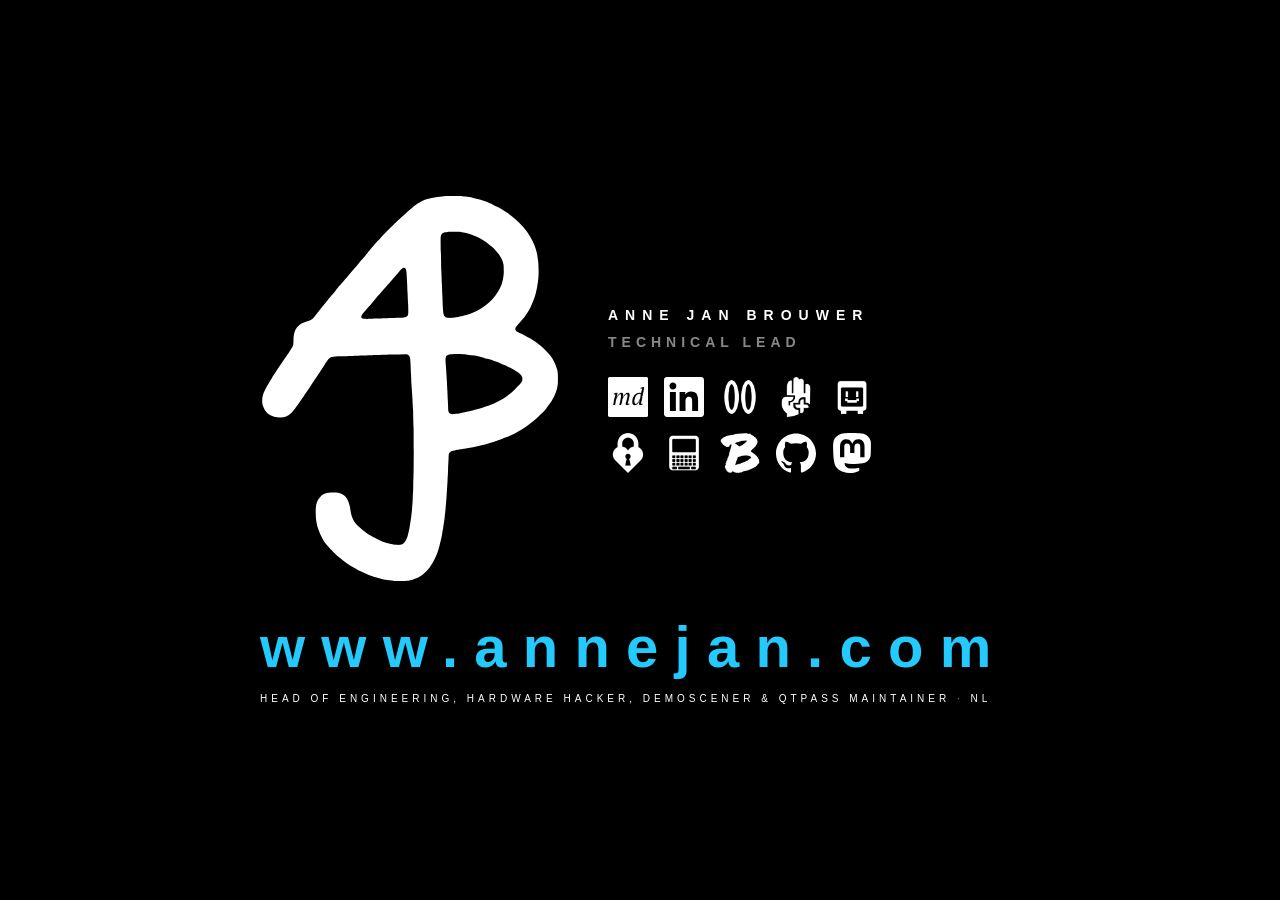
==== index.html @ 0c35173e "Front page: the Portals icon goes through a portal A blue portal opens on the icon, the card falls i" ====
<!DOCTYPE html>
<html lang="en">
  <head>
    <meta charset="utf-8" />
    <meta name="viewport" content="width=device-width, initial-scale=1" />
    <title>Anne Jan Brouwer – technical lead, open source and hardware</title>
    <meta name="description" content="Anne Jan Brouwer (the_JinX): technical lead, 20+ years in software, infrastructure and hardware. Head of Engineering, Badge.Team co-founder, QtPass maintainer." />
    <meta name="author" content="Anne Jan Brouwer" />
    <meta name="google-site-verification" content="LHCblJujsrwv8VXX79l2VZ6NIiQAtNWG8qFaHrk1K-w" />
    <meta name="color-scheme" content="dark" />
    <meta name="theme-color" content="#000000" />
    <link rel="me" href="https://mastodon.social/@annejan" />
    <link rel="icon" href="/favicon.ico" sizes="any" />
    <link rel="canonical" href="https://annejan.com/" />
    <meta property="og:type" content="profile" />
    <meta property="og:locale" content="en_GB" />
    <meta property="og:url" content="https://annejan.com/" />
    <meta property="og:site_name" content="Anne Jan Brouwer" />
    <meta property="og:title" content="Anne Jan Brouwer – technical lead, open source and hardware" />
    <meta property="og:description" content="Anne Jan Brouwer (the_JinX): technical lead, 20+ years in software, infrastructure and hardware. Head of Engineering, Badge.Team co-founder, QtPass maintainer." />
    <meta property="og:image" content="https://annejan.com/og.png" />
    <meta property="og:image:width" content="1200" />
    <meta property="og:image:height" content="630" />
    <meta property="og:image:alt" content="AJB monogram with the name Anne Jan Brouwer" />
    <meta property="profile:first_name" content="Anne Jan" />
    <meta property="profile:last_name" content="Brouwer" />
    <meta name="twitter:card" content="summary_large_image" />
    <meta name="twitter:image:alt" content="AJB monogram with the name Anne Jan Brouwer" />
    <meta name="fediverse:creator" content="@annejan@mastodon.social" />
    <link rel="apple-touch-icon" href="/apple-touch-icon.png" />
    <link rel="author" href="/humans.txt" type="text/plain" />
    <script type="application/ld+json">
      {
        "@context": "https://schema.org",
        "@type": "Person",
        "@id": "https://annejan.com/#person",
        "name": "Anne Jan Brouwer",
        "alternateName": "the_JinX",
        "url": "https://annejan.com/",
        "jobTitle": "Head of Engineering",
        "worksFor": {
          "@type": "GovernmentOrganization",
          "name": "Dutch Ministry of Health, Welfare and Sport",
          "url": "https://www.rijksoverheid.nl/ministeries/ministerie-van-volksgezondheid-welzijn-en-sport"
        },
        "memberOf": [
          {
            "@type": "Organization",
            "name": "Badge.Team",
            "url": "https://badge.team/"
          },
          {
            "@type": "Organization",
            "name": "deFEEST",
            "url": "https://www.pouet.net/groups.php?which=11310"
          }
        ],
        "knowsAbout": [
          "Software engineering",
          "DevSecOps",
          "Open source",
          "Embedded systems",
          "ESP32",
          "FPGA",
          "C",
          "C++",
          "Python",
          "PHP",
          "Rust",
          "Linux",
          "FreeBSD",
          "SBOM",
          "Cyber Resilience Act"
        ],
        "sameAs": [
          "https://www.linkedin.com/in/annejanbrouwer/",
          "https://github.com/annejan",
          "https://mastodon.social/@annejan",
          "https://maindeck.eu/md/annejanbrouwer",
          "https://bsky.app/profile/annejan.com",
          "https://www.youtube.com/@AnneJan",
          "https://www.pouet.net/user.php?who=25361",
          "https://csdb.dk/scener/?id=13647"
        ]
      }
    </script>
    <script type="application/ld+json">
      {
        "@context": "https://schema.org",
        "@type": "WebSite",
        "@id": "https://annejan.com/#website",
        "name": "Anne Jan Brouwer",
        "alternateName": [
          "annejan.com"
        ],
        "url": "https://annejan.com/",
        "publisher": {
          "@id": "https://annejan.com/#person"
        }
      }
    </script>
    <link rel="stylesheet" href="/style.css" />
    <script src="/site.js" defer></script>
  </head>
  <body class="home">
    <main id="card">
      <img id="mark" src="/ajb.svg" width="603" height="781" alt="AJB monogram of Anne Jan Brouwer" />
      <header>
        <h1>Anne Jan Brouwer</h1>
        <h2>Technical lead</h2>
      </header>
      <ul class="social">
        <li>
          <a href="https://www.linkedin.com/in/annejanbrouwer/" title="LinkedIn" aria-label="LinkedIn">
            <!-- SPDX-SnippetBegin -->
            <!-- SPDX-SnippetCopyrightText: Simple Icons contributors -->
            <!-- SPDX-License-Identifier: CC0-1.0 -->
            <svg viewBox="0 0 24 24" aria-hidden="true"><path d="M20.447 20.452h-3.554v-5.569c0-1.328-.027-3.037-1.852-3.037-1.853 0-2.136 1.445-2.136 2.939v5.667H9.351V9h3.414v1.561h.046c.477-.9 1.637-1.85 3.37-1.85 3.601 0 4.267 2.37 4.267 5.455v6.286zM5.337 7.433c-1.144 0-2.063-.926-2.063-2.065 0-1.138.92-2.063 2.063-2.063 1.14 0 2.064.925 2.064 2.063 0 1.139-.925 2.065-2.064 2.065zm1.782 13.019H3.555V9h3.564v11.452zM22.225 0H1.771C.792 0 0 .774 0 1.729v20.542C0 23.227.792 24 1.771 24h20.451C23.2 24 24 23.227 24 22.271V1.729C24 .774 23.2 0 22.222 0h.003z"/></svg>
            <!-- SPDX-SnippetEnd -->
          </a>
        </li>
        <li>
          <a href="https://github.com/annejan/" title="GitHub" aria-label="GitHub">
            <!-- SPDX-SnippetBegin -->
            <!-- SPDX-SnippetCopyrightText: Simple Icons contributors -->
            <!-- SPDX-License-Identifier: CC0-1.0 -->
            <svg viewBox="0 0 24 24" aria-hidden="true"><path d="M12 .297c-6.63 0-12 5.373-12 12 0 5.303 3.438 9.8 8.205 11.385.6.113.82-.258.82-.577 0-.285-.01-1.04-.015-2.04-3.338.724-4.042-1.61-4.042-1.61C4.422 18.07 3.633 17.7 3.633 17.7c-1.087-.744.084-.729.084-.729 1.205.084 1.838 1.236 1.838 1.236 1.07 1.835 2.809 1.305 3.495.998.108-.776.417-1.305.76-1.605-2.665-.3-5.466-1.332-5.466-5.93 0-1.31.465-2.38 1.235-3.22-.135-.303-.54-1.523.105-3.176 0 0 1.005-.322 3.3 1.23.96-.267 1.98-.399 3-.405 1.02.006 2.04.138 3 .405 2.28-1.552 3.285-1.23 3.285-1.23.645 1.653.24 2.873.12 3.176.765.84 1.23 1.91 1.23 3.22 0 4.61-2.805 5.625-5.475 5.92.42.36.81 1.096.81 2.22 0 1.606-.015 2.896-.015 3.286 0 .315.21.69.825.57C20.565 22.092 24 17.592 24 12.297c0-6.627-5.373-12-12-12"/></svg>
            <!-- SPDX-SnippetEnd -->
          </a>
        </li>
        <li>
          <a href="https://maindeck.eu/md/annejanbrouwer" title="MainDeck" aria-label="MainDeck">
            <span class="icon maindeck" aria-hidden="true"></span>
          </a>
        </li>
        <li>
          <a href="https://qtpass.org/" title="QtPass" aria-label="QtPass">
            <span class="icon qtpass" aria-hidden="true"></span>
          </a>
        </li>
        <li>
          <a href="https://badge.team/" title="Badge.Team" aria-label="Badge.Team">
            <span class="icon badgeteam" aria-hidden="true"></span>
          </a>
        </li>
        <li>
          <a href="/konsool/" class="zoom" data-screen="0.207 0.148 0.586 0.332" title="Konsool apps" aria-label="Konsool apps">
            <span class="icon konsool" aria-hidden="true"></span>
          </a>
        </li>
        <li>
          <a href="/portals/" class="zoom" data-effect="portal" title="Portals for the Konsool" aria-label="Portals for the Konsool">
            <span class="icon portals" aria-hidden="true"></span>
          </a>
        </li>
        <li>
          <a href="/tic80/" class="zoom" data-screen="0.22 0.26 0.56 0.48" title="TIC-80 for the Konsool" aria-label="TIC-80 for the Konsool">
            <span class="icon tic80" aria-hidden="true"></span>
          </a>
        </li>
        <li>
          <a href="https://aidtoukraine.nl/" title="Aid to Ukraine" aria-label="Aid to Ukraine">
            <span class="icon aidtoukraine" aria-hidden="true"></span>
          </a>
        </li>
        <li>
          <a href="https://mastodon.social/@annejan" rel="me" title="Mastodon" aria-label="Mastodon">
            <!-- SPDX-SnippetBegin -->
            <!-- SPDX-SnippetCopyrightText: Simple Icons contributors -->
            <!-- SPDX-License-Identifier: CC0-1.0 -->
            <svg viewBox="0 0 24 24" aria-hidden="true"><path d="M23.268 5.313c-.35-2.578-2.617-4.61-5.304-5.004C17.51.242 15.792 0 11.813 0h-.03c-3.98 0-4.835.242-5.288.309C3.882.692 1.496 2.518.917 5.127.64 6.412.61 7.837.661 9.143c.074 1.874.088 3.745.26 5.611.118 1.24.325 2.47.62 3.68.55 2.237 2.777 4.098 4.96 4.857 2.336.792 4.849.923 7.256.38.265-.061.527-.132.786-.213.585-.184 1.27-.39 1.774-.753a.057.057 0 0 0 .023-.043v-1.809a.052.052 0 0 0-.02-.041.053.053 0 0 0-.046-.01 20.282 20.282 0 0 1-4.709.545c-2.73 0-3.463-1.284-3.674-1.818a5.593 5.593 0 0 1-.319-1.433.053.053 0 0 1 .066-.054c1.517.363 3.072.546 4.632.546.376 0 .75 0 1.125-.01 1.57-.044 3.224-.124 4.768-.422.038-.008.077-.015.11-.024 2.435-.464 4.753-1.92 4.989-5.604.008-.145.03-1.52.03-1.67.002-.512.167-3.63-.024-5.545zm-3.748 9.195h-2.561V8.29c0-1.309-.55-1.976-1.67-1.976-1.23 0-1.846.79-1.846 2.35v3.403h-2.546V8.663c0-1.56-.617-2.35-1.848-2.35-1.112 0-1.668.668-1.67 1.977v6.218H4.822V8.102c0-1.31.337-2.35 1.011-3.12.696-.77 1.608-1.164 2.74-1.164 1.311 0 2.302.5 2.962 1.498l.638 1.06.638-1.06c.66-.999 1.65-1.498 2.96-1.498 1.13 0 2.043.395 2.74 1.164.675.77 1.012 1.81 1.012 3.12z"/></svg>
            <!-- SPDX-SnippetEnd -->
          </a>
        </li>
      </ul>
      <p class="www">www.annejan.com</p>
      <p class="tag"><a class="fade" href="/portfolio/">Head of Engineering, hardware hacker, demoscener &amp; QtPass maintainer</a>&nbsp;·&nbsp;<a class="fade" href="/portfolio/nl/" lang="nl" hreflang="nl" title="Cv in het Nederlands">NL</a></p>
    </main>
  </body>
</html>
---- style.css ----
:root {
  --bg: #000;
  --fg: #fff;
  --text: #bbb;
  --muted: #888;
  --rule: #222;
  --cyan: #24cafe;
  --lime: #cafe24;
}
* { box-sizing: border-box; }
html { color-scheme: dark; }
body {
  margin: 0;
  background: var(--bg);
  color: var(--muted);
  font: 12px/1.5 "Helvetica Neue", Helvetica, Arial, sans-serif;
  transition: background-color 2s, opacity 1s;
}
a { color: var(--fg); text-decoration: none; }
a:hover, a:focus-visible { text-decoration: underline; }

h1, h2 {
  color: var(--fg);
  font-size: 14px;
  font-weight: bold;
  text-transform: uppercase;
  margin: 0;
}
h1 { letter-spacing: 7px; }
h2 { letter-spacing: 5px; color: var(--muted); margin-top: 6px; }

@keyframes fade-in { from { opacity: 0.01; } }

/* Front page */

body.home {
  min-height: 100vh;
  display: grid;
  place-items: center;
}
#card {
  display: grid;
  grid-template-columns: auto 1fr;
  grid-template-areas:
    "mark name"
    "mark social"
    "www  www"
    "tag  tag";
  column-gap: 48px;
  width: min(760px, 100% - 32px);
  padding: 48px 0;
  animation: fade-in 3s ease both;
}
#mark {
  grid-area: mark;
  display: block;
  width: clamp(180px, 36vw, 300px);
  height: auto;
  transition: filter 0.4s;
}
#mark:hover { filter: drop-shadow(0 0 12px var(--glow, var(--cyan))); }
#mark.boing { animation: boing 0.4s ease; }
@keyframes boing {
  30% { transform: scale(1.12, 0.88); }
  60% { transform: scale(0.95, 1.05); }
}
#card header { grid-area: name; align-self: end; }

.social {
  grid-area: social;
  align-self: start;
  display: flex;
  flex-wrap: wrap;
  gap: 16px;
  max-width: calc(5 * 40px + 4 * 16px);   /* two rows of five */
  list-style: none;
  margin: 24px 0 0;
  padding: 0;
}
.social a {
  position: relative;
  display: block;
  width: 40px;
  height: 40px;
  color: var(--fg);
}
.social svg, .social .icon {
  position: absolute;
  inset: 0;
  width: 100%;
  height: 100%;
  fill: currentColor;
  transition: transform 0.2s, color 0.2s;
}
/* Logos without an SVG: a white PNG used as a mask, so they take the text colour. */
.social .icon {
  background: currentColor;
  -webkit-mask: var(--icon) center / contain no-repeat;
  mask: var(--icon) center / contain no-repeat;
}
.icon.maindeck { --icon: url(/logos/maindeck.png); }
.icon.qtpass { --icon: url(/logos/qtpass.png); }
.icon.badgeteam { --icon: url(/logos/badgeteam.png); }
.icon.aidtoukraine { --icon: url(/logos/aidtoukraine.png); }
.icon.konsool { --icon: url(/logos/konsool.png); }
.icon.portals { --icon: url(/logos/portals.png); }
.icon.tic80 { --icon: url(/logos/tic80.png); }
.social a:hover :is(svg, .icon), .social a:focus-visible :is(svg, .icon) {
  color: var(--cyan);
  transform: scale(1.5);
}
.social a.launch :is(svg, .icon) {
  z-index: 1;
  transform: scale(32);
  opacity: 0;
  transition: transform 1s ease-in, opacity 1s ease-in;
}

.www {
  grid-area: www;
  margin: 32px 0 0;
  color: var(--cyan);
  font-size: clamp(22px, 7.4vw, 58px);
  font-weight: bold;
  letter-spacing: 0.28em;
  line-height: 1.1;
  white-space: nowrap;
}
/* Once the monogram is clicked, site.js turns it into a neon tube (.lit): a white-hot core
   in a glow, which now and then stutters, like a tube that's not quite warmed up, and a
   longer timeline on top: a bad letter, a drift through the monogram's colours, a power
   cut. --neon is registered so the colour can drift. */
@property --neon {
  syntax: '<color>';
  inherits: true;
  initial-value: #24cafe;
}
#card .www.lit {
  --neon: var(--cyan);
  color: #e8fbff;
  text-shadow: 0 0 2px #fff, 0 0 8px var(--neon), 0 0 18px var(--neon), 0 0 36px var(--neon),
    0 0 70px color-mix(in srgb, var(--neon) 55%, transparent);
  animation: neon 9s infinite;
  transition: --neon 2.5s ease;
}
#card .www.lit.flash { transition-duration: 0.15s; }
@keyframes neon {
  0%, 88%, 89.4%, 90.6%, 100% {
    color: #e8fbff;
    text-shadow: 0 0 2px #fff, 0 0 8px var(--neon), 0 0 18px var(--neon), 0 0 36px var(--neon),
      0 0 70px color-mix(in srgb, var(--neon) 55%, transparent);
  }
  88.7%, 90% {
    color: #4f8fa3;
    text-shadow: 0 0 4px color-mix(in srgb, var(--neon) 30%, transparent);
  }
}
/* A letter whose tube is out: just the glass, faintly. */
#card .www.lit span.off {
  color: rgba(150, 220, 240, 0.16);
  text-shadow: none;
}
/* A letter whose tube is going: on, off, on, off, irregularly. */
#card .www.lit span.bad { animation: bad 1.3s steps(1) infinite; }
@keyframes bad {
  0%, 9%, 31%, 47%, 72%, 81% { color: rgba(150, 220, 240, 0.16); text-shadow: none; }
  5%, 22%, 38%, 60%, 76%, 90% { color: inherit; text-shadow: inherit; }
}
.tag {
  grid-area: tag;
  margin: 12px 0 0;
  font-size: 10px;
  letter-spacing: 4px;
  text-transform: uppercase;
}

body.leaving { background-color: var(--fg); }
body.leaving .social li, body.leaving .www, body.leaving .tag {
  opacity: 0;
  transition: opacity 2s;
}
body.leaving .social li:has(.launch) { opacity: 1; }
body.fading { opacity: 0; }
/* Into the Konsool's screen: the card fades while the icon flies at you (site.js). */
body.zooming { overflow: hidden; }
body.zooming #card { opacity: 0; transition: opacity 0.7s ease-in; }
.konsool-fly {
  position: fixed;
  z-index: 10;
  pointer-events: none;
  will-change: transform;
}
.konsool-fly::before {
  content: "";
  position: absolute;
  inset: 0;
  background: var(--fg);
  -webkit-mask: var(--icon) center / contain no-repeat;
  mask: var(--icon) center / contain no-repeat;
}
.konsool-screen { position: absolute; background: var(--bg); }
.konsool-screen.round { border-radius: 50%; }
/* The Portals icon's blue portal (site.js): black inside, a glowing blue rim. */
body.portaling #card { opacity: 1; transition: none; }
.portal-out {
  position: fixed;
  z-index: 10;
  width: 0;
  height: 0;
  transform: translate(-50%, -50%);
  border-radius: 50%;
  background: var(--bg);
  border: 4px solid #2c8cff;
  box-shadow: 0 0 18px 6px rgba(44, 140, 255, 0.75), inset 0 0 14px 4px rgba(44, 140, 255, 0.6);
  pointer-events: none;
}

@media (max-width: 560px) {
  #card {
    grid-template-columns: 1fr;
    grid-template-areas: "mark" "name" "social" "www" "tag";
    justify-items: center;
    text-align: center;
  }
  #mark { width: min(60vw, 240px); margin-bottom: 24px; }
  .social { justify-content: center; gap: 12px; max-width: calc(5 * 34px + 4 * 12px); }
  .social a { width: 34px; height: 34px; }
  .www { letter-spacing: 0.12em; }
  .tag { font-size: 12px; letter-spacing: 2px; }
}

/* CV page */

body.cv {
  font-size: 14px;
  color: var(--text);
}
.page {
  width: min(960px, 100% - 32px);
  margin: 0 auto;
  padding: 48px 0 64px;
  animation: fade-in 1s ease both;
}
.page > header {
  position: relative;
  display: flex;
  align-items: center;
  gap: 24px;
  padding-bottom: 32px;
  border-bottom: 1px solid var(--rule);
}
#home img {
  display: block;
  width: 72px;
  height: auto;
  transition: filter 0.4s;
}
#home:hover img { filter: drop-shadow(0 0 8px var(--cyan)); }
.page > header .www {
  margin: 0 0 0 auto;
  font-size: 20px;
  letter-spacing: 0.2em;
}
/* Switch between the English and the Dutch CV, in the space above the header so annejan.com keeps its place. */
.page > header .lang {
  position: absolute;
  top: -36px;
  right: 0;
  padding: 4px 0;
  color: var(--muted);
  font-size: 11px;
  letter-spacing: 4px;
  text-transform: uppercase;
}

.columns {
  display: grid;
  grid-template-columns: 1fr 220px;
  gap: 56px;
  margin-top: 40px;
}
h3 {
  margin: 0 0 16px;
  color: var(--cyan);
  font-size: 11px;
  letter-spacing: 4px;
  text-transform: uppercase;
}
section + section { margin-top: 40px; }
section p { margin: 0 0 12px; }
/* Links in running text need more than colour to stand out (WCAG 1.4.1). */
main section p a { text-decoration: underline; text-decoration-color: var(--muted); text-underline-offset: 2px; }
main section p a:hover, main section p a:focus-visible { text-decoration-color: currentColor; }
.profile p { color: var(--fg); font-size: 16px; line-height: 1.6; }

.entry { margin-bottom: 24px; }
.entry h4 {
  margin: 0;
  color: var(--fg);
  font-size: 14px;
}
.entry h4 span { color: var(--muted); font-weight: normal; }
.entry .when {
  margin: 2px 0 6px;
  color: var(--muted);
  font-size: 12px;
  letter-spacing: 1px;
}
.entry p { margin: 0 0 6px; }
.entry .tech { color: var(--lime); font-size: 12px; }

aside ul { list-style: none; margin: 0; padding: 0; }
aside li { margin-bottom: 4px; }
aside small { color: var(--muted); }
aside ul + p { margin-top: 12px; }

@media (max-width: 720px) {
  .columns { grid-template-columns: 1fr; gap: 0; }
  aside { margin-top: 40px; display: grid; grid-template-columns: 1fr 1fr; gap: 0 24px; }
  aside section + section { margin-top: 0; }
  aside section { margin-bottom: 32px; }
  .page > header .www { display: none; }
  /* Without annejan.com, line the switch up with the end of the rule (letter-spacing also follows the last letter). */
  .page > header .lang { margin-right: -4px; }
}

@media (prefers-reduced-motion: reduce) {
  #card, .page { animation: none; }
  body, .social svg, .social .icon, #mark, #home img { transition: none; }
}

.prods { list-style: none; margin: 0; padding: 0; }
.prods li {
  display: flex;
  flex-wrap: wrap;
  align-items: baseline;
  gap: 2px 12px;
  padding: 8px 0;
  border-bottom: 1px solid var(--rule);
}
.prods li > a { color: var(--fg); font-weight: bold; }
.prods .meta { color: var(--muted); font-size: 12px; letter-spacing: 1px; }
.prods .win { color: var(--lime); font-weight: bold; }
.prods small { margin-left: auto; font-size: 12px; }

/* 13:37 on the home page (site.js): the address goes leet green for a minute. */
#card .www.leet {
  --neon: #39ff14;
  color: #39ff14;
}

/* 1 April (site.js): the CV in Comic Sans, like the monogram. */
html.april body.cv,
html.april body.cv * {
  font-family: 'Comic Sans MS', 'Comic Sans', 'Chalkboard SE', 'Comic Neue', cursive !important;
}

/* Printed, the CV signs off with a tiny monogram. */
@media print {
  body.cv::after {
    content: "    _       _ ____  \A   / \\     | | __ ) \A  / _ \\ _  | |  _ \\ \A / ___ \\ |_| | |_) |\A/_/   \\_\\___/|____/ ";
    display: block;
    margin-top: 2em;
    white-space: pre;
    font: 6pt/1.1 monospace;
    color: #999;
  }
}
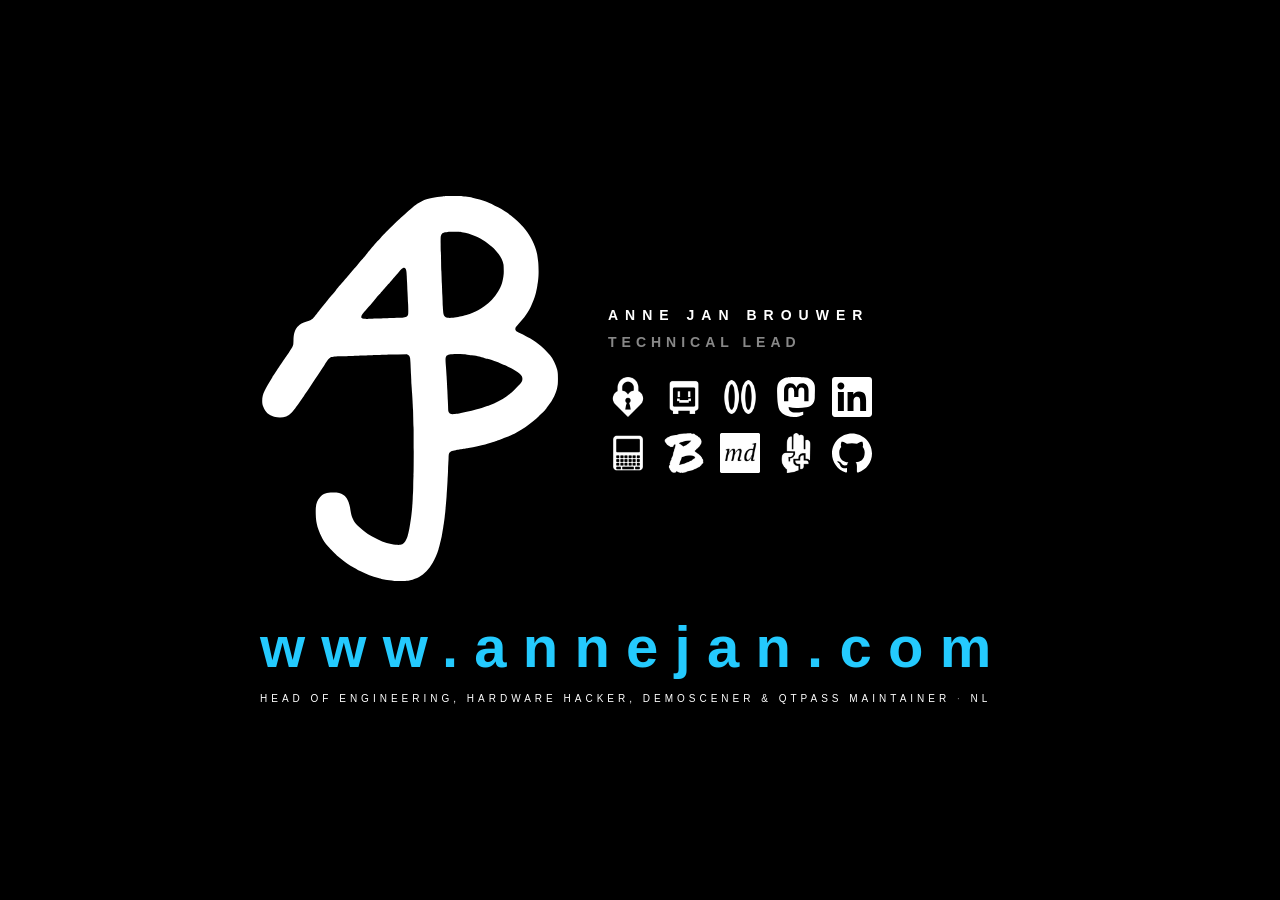
==== commit 8b145445: "Konsool pages: every link to Portals, TIC-80 or the apps goes in style fx/transit.js takes the front" ====
--- a/index.html
+++ b/index.html
@@ -101,6 +101,7 @@
     </script>
     <link rel="stylesheet" href="/style.css" />
     <script src="/site.js" defer></script>
+    <script src="/fx/transit.js" defer></script>
   </head>
   <body class="home">
     <main id="card">
@@ -144,17 +145,17 @@
           </a>
         </li>
         <li>
-          <a href="/konsool/" class="zoom" data-screen="0.207 0.148 0.586 0.332" title="Konsool apps" aria-label="Konsool apps">
+          <a href="/konsool/" class="zoom" title="Konsool apps" aria-label="Konsool apps">
             <span class="icon konsool" aria-hidden="true"></span>
           </a>
         </li>
         <li>
-          <a href="/portals/" class="zoom" data-effect="portal" title="Portals for the Konsool" aria-label="Portals for the Konsool">
+          <a href="/portals/" class="zoom" title="Portals for the Konsool" aria-label="Portals for the Konsool">
             <span class="icon portals" aria-hidden="true"></span>
           </a>
         </li>
         <li>
-          <a href="/tic80/" class="zoom" data-screen="0.22 0.26 0.56 0.48" title="TIC-80 for the Konsool" aria-label="TIC-80 for the Konsool">
+          <a href="/tic80/" class="zoom" title="TIC-80 for the Konsool" aria-label="TIC-80 for the Konsool">
             <span class="icon tic80" aria-hidden="true"></span>
           </a>
         </li>
--- a/style.css
+++ b/style.css
@@ -181,9 +181,9 @@
 }
 body.leaving .social li:has(.launch) { opacity: 1; }
 body.fading { opacity: 0; }
-/* Into the Konsool's screen: the card fades while the icon flies at you (site.js). */
+/* Into the Konsool's screen: the page fades while the icon flies at you (fx/transit.js). */
 body.zooming { overflow: hidden; }
-body.zooming #card { opacity: 0; transition: opacity 0.7s ease-in; }
+body.zooming #card, body.zooming .page { opacity: 0; transition: opacity 0.7s ease-in; }
 .konsool-fly {
   position: fixed;
   z-index: 10;
@@ -200,8 +200,8 @@
 }
 .konsool-screen { position: absolute; background: var(--bg); }
 .konsool-screen.round { border-radius: 50%; }
-/* The Portals icon's blue portal (site.js): black inside, a glowing blue rim. */
-body.portaling #card { opacity: 1; transition: none; }
+/* The way to Portals: a blue portal (fx/transit.js), black inside, a glowing blue rim. */
+body.portaling #card, body.portaling .page { opacity: 1; transition: none; }
 .portal-out {
   position: fixed;
   z-index: 10;
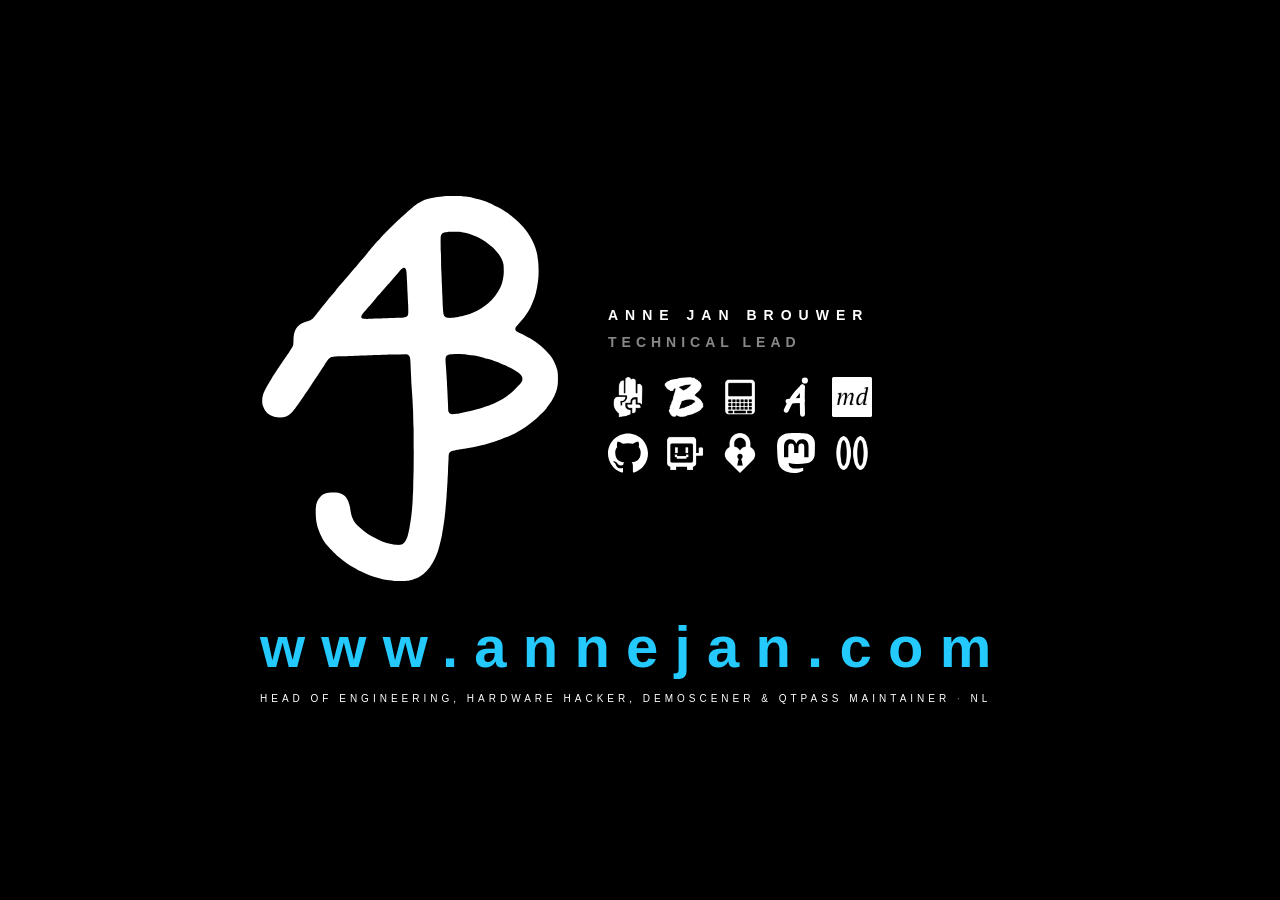
==== commit cd278327: "AI key: the big Ai, its easter egg, and on the home page - /ai-key/: the hand-drawn Ai large next to" ====
--- a/index.html
+++ b/index.html
@@ -112,6 +112,12 @@
       </header>
       <ul class="social">
         <li>
+          <a href="/ai-key/" title="The AI key" aria-label="The AI key">
+            <svg viewBox="24 -4 486 778" aria-hidden="true"><g fill="none" stroke="currentColor" stroke-width="96" stroke-linecap="round" stroke-linejoin="round"><path d="M78 640 Q190 380 392 190"/><path d="M392 190 Q384 470 394 720"/><path d="M112 470 Q250 452 392 454"/></g><circle cx="440" cy="64" r="60"/></svg>
+          </a>
+        </li>
+        <!-- LinkedIn is hidden for now (Nov 2026): not looking for a job. Remove "hidden" to show it again. -->
+        <li hidden>
           <a href="https://www.linkedin.com/in/annejanbrouwer/" title="LinkedIn" aria-label="LinkedIn">
             <!-- SPDX-SnippetBegin -->
             <!-- SPDX-SnippetCopyrightText: Simple Icons contributors -->
--- a/style.css
+++ b/style.css
@@ -6,6 +6,7 @@
   --rule: #222;
   --cyan: #24cafe;
   --lime: #cafe24;
+  --bronze: #e3913f;
 }
 * { box-sizing: border-box; }
 html { color-scheme: dark; }
@@ -341,6 +342,7 @@
 .prods li > a { color: var(--fg); font-weight: bold; }
 .prods .meta { color: var(--muted); font-size: 12px; letter-spacing: 1px; }
 .prods .win { color: var(--lime); font-weight: bold; }
+.prods .bronze { color: var(--bronze); font-weight: bold; }
 .prods small { margin-left: auto; font-size: 12px; }
 
 /* 13:37 on the home page (site.js): the address goes leet green for a minute. */
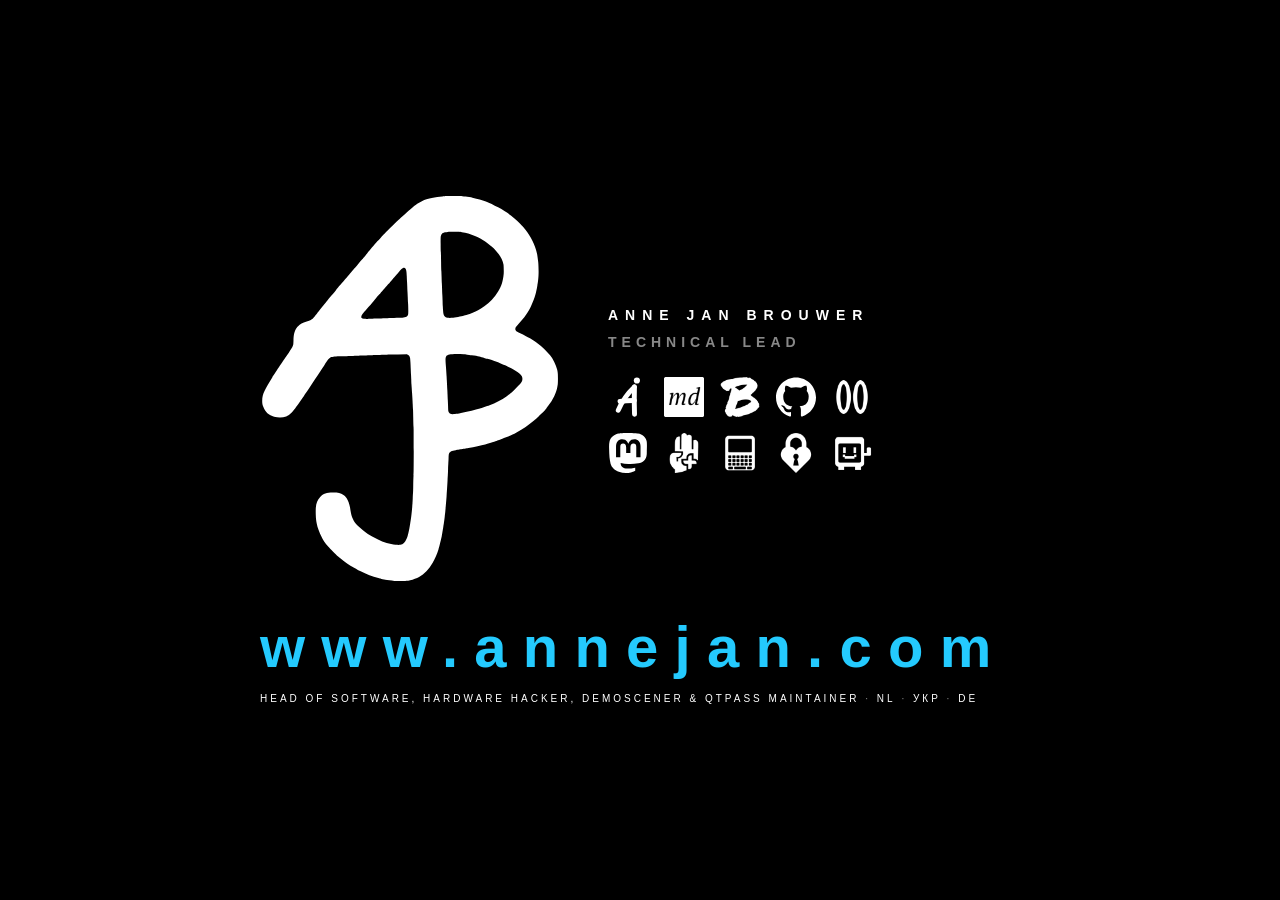
==== commit 9507fd5f: "Portfolio in Ukrainian and German; home tagline with all four languages /portfolio/uk/ and /portfoli" ====
--- a/index.html
+++ b/index.html
@@ -181,7 +181,7 @@
         </li>
       </ul>
       <p class="www">www.annejan.com</p>
-      <p class="tag"><a class="fade" href="/portfolio/">Head of Engineering, hardware hacker, demoscener &amp; QtPass maintainer</a>&nbsp;·&nbsp;<a class="fade" href="/portfolio/nl/" lang="nl" hreflang="nl" title="Cv in het Nederlands">NL</a></p>
+      <p class="tag"><a class="fade" href="/portfolio/">Head of Software, hardware hacker, demoscener &amp; QtPass maintainer</a>&nbsp;·&nbsp;<a class="fade" href="/portfolio/nl/" lang="nl" hreflang="nl" title="Cv in het Nederlands">NL</a>&nbsp;·&nbsp;<a class="fade" href="/portfolio/uk/" lang="uk" hreflang="uk" title="Резюме українською">УКР</a>&nbsp;·&nbsp;<a class="fade" href="/portfolio/de/" lang="de" hreflang="de" title="Lebenslauf auf Deutsch">DE</a></p>
     </main>
   </body>
 </html>
--- a/style.css
+++ b/style.css
@@ -171,7 +171,7 @@
   grid-area: tag;
   margin: 12px 0 0;
   font-size: 10px;
-  letter-spacing: 4px;
+  letter-spacing: 3px;  /* 3, not 4: with NL · УКР · DE the line still fits under www.annejan.com */
   text-transform: uppercase;
 }
 
@@ -262,7 +262,7 @@
   font-size: 20px;
   letter-spacing: 0.2em;
 }
-/* Switch between the English and the Dutch CV, in the space above the header so annejan.com keeps its place. */
+/* Switch between the CV's languages (the other three), in the space above the header so annejan.com keeps its place. */
 .page > header .lang {
   position: absolute;
   top: -36px;
@@ -273,6 +273,8 @@
   letter-spacing: 4px;
   text-transform: uppercase;
 }
+.page > header .lang a { color: inherit; }
+.page > header .lang a:hover, .page > header .lang a:focus-visible { color: var(--fg); }
 
 .columns {
   display: grid;
@@ -323,6 +325,10 @@
   .page > header .www { display: none; }
   /* Without annejan.com, line the switch up with the end of the rule (letter-spacing also follows the last letter). */
   .page > header .lang { margin-right: -4px; }
+}
+/* Three languages on a phone: less spacing, so the switch stays on one line above the header. */
+@media (max-width: 480px) {
+  .page > header .lang { margin-right: 0; letter-spacing: 1px; white-space: nowrap; }
 }
 
 @media (prefers-reduced-motion: reduce) {
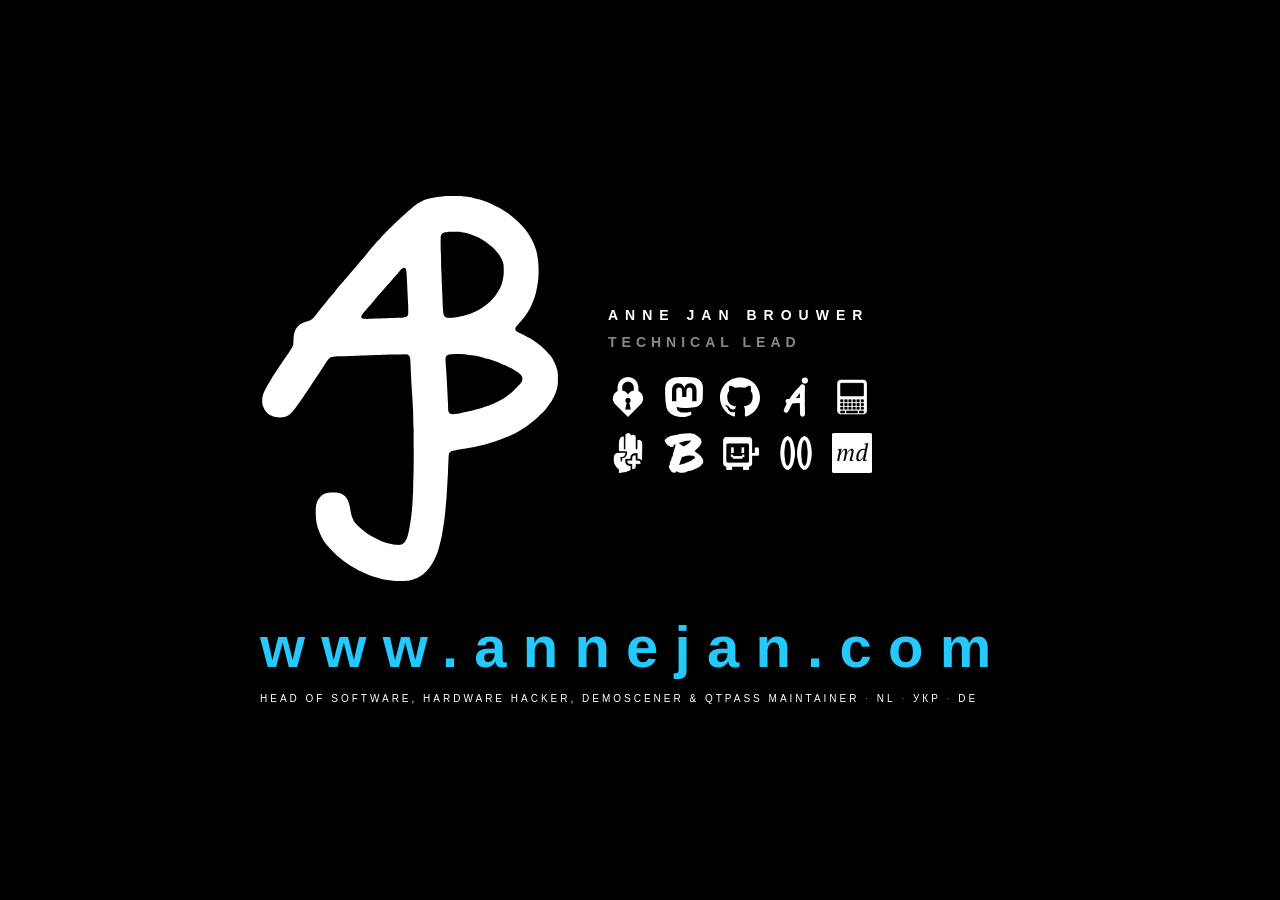
==== commit 88b6973f: "AI key: its own way in, the key is pressed and the Ai draws itself fx/transit.js has a fourth destin" ====
--- a/index.html
+++ b/index.html
@@ -112,7 +112,7 @@
       </header>
       <ul class="social">
         <li>
-          <a href="/ai-key/" title="The AI key" aria-label="The AI key">
+          <a href="/ai-key/" class="zoom" title="The AI key" aria-label="The AI key">
             <svg viewBox="24 -4 486 778" aria-hidden="true"><g fill="none" stroke="currentColor" stroke-width="96" stroke-linecap="round" stroke-linejoin="round"><path d="M78 640 Q190 380 392 190"/><path d="M392 190 Q384 470 394 720"/><path d="M112 470 Q250 452 392 454"/></g><circle cx="440" cy="64" r="60"/></svg>
           </a>
         </li>
--- a/style.css
+++ b/style.css
@@ -201,6 +201,29 @@
 }
 .konsool-screen { position: absolute; background: var(--bg); }
 .konsool-screen.round { border-radius: 50%; }
+/* The way to the AI key (fx/transit.js): the key cap is pressed, the lights go out and a big Ai
+   draws itself; ai-key/arrive.js picks it up from the same place and size on the other side. */
+.key-fly {
+  position: fixed;
+  z-index: 11;
+  pointer-events: none;
+  background: var(--icon) center / contain no-repeat;
+}
+.ai-curtain { position: fixed; inset: 0; z-index: 10; background: var(--bg); pointer-events: none; }
+.ai-draw {
+  position: fixed;
+  z-index: 12;
+  left: 50%;
+  top: 50%;
+  height: 60vh;
+  width: auto;
+  aspect-ratio: 462 / 754;
+  transform: translate(-50%, -50%);
+  overflow: visible;
+  pointer-events: none;
+}
+.ai-draw .stroke { fill: none; stroke: var(--fg); stroke-width: 72; stroke-linecap: round; stroke-linejoin: round; }
+.ai-draw .dot { fill: var(--fg); transform-box: fill-box; transform-origin: center; }
 /* The way to Portals: a blue portal (fx/transit.js), black inside, a glowing blue rim. */
 body.portaling #card, body.portaling .page { opacity: 1; transition: none; }
 .portal-out {
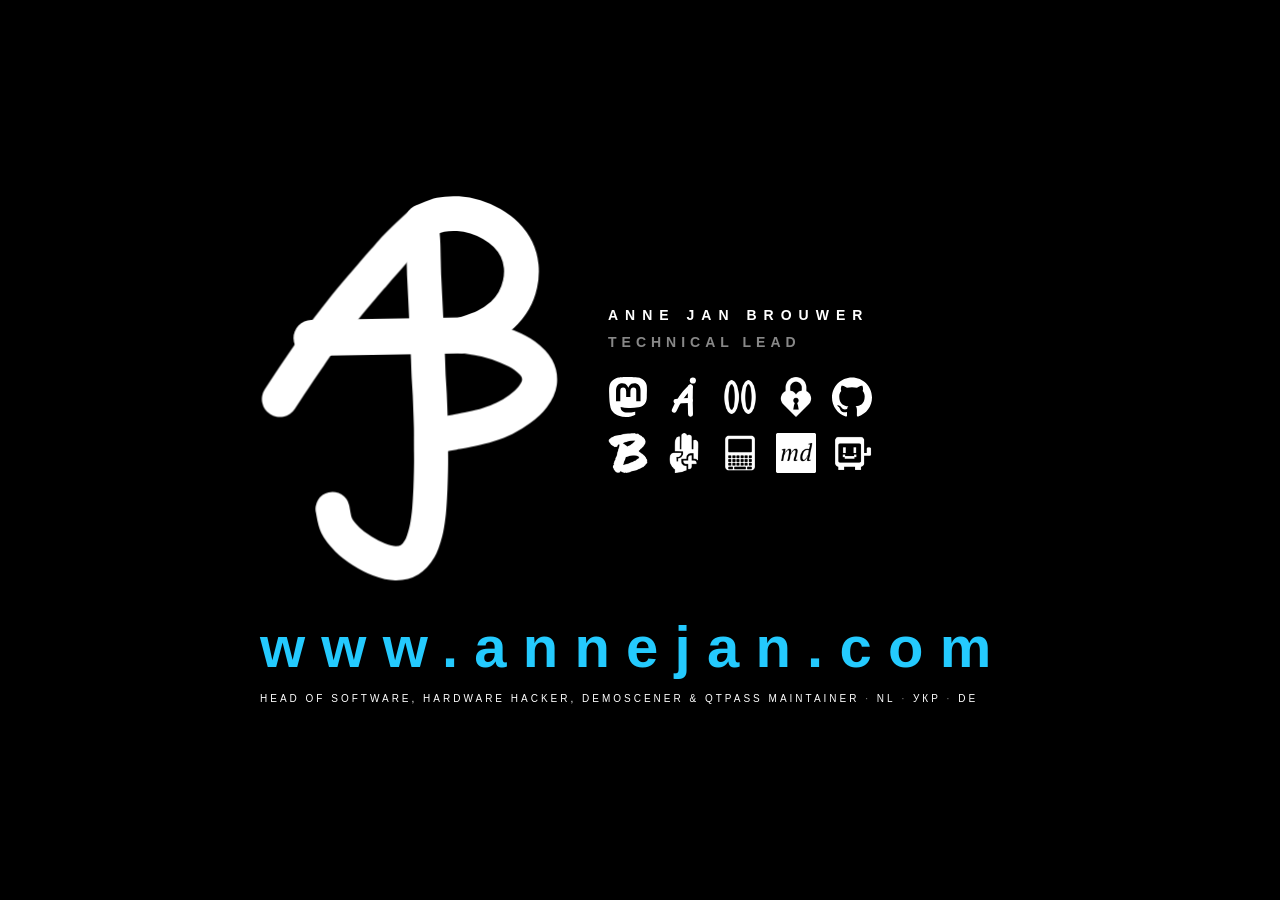
==== commit a91ef0bf: "Front page: the monogram draws itself, now and then and on #draw fx/ajb-draw.js, loaded in the home " ====
--- a/index.html
+++ b/index.html
@@ -100,6 +100,7 @@
       }
     </script>
     <link rel="stylesheet" href="/style.css" />
+    <script src="/fx/ajb-draw.js"></script>
     <script src="/site.js" defer></script>
     <script src="/fx/transit.js" defer></script>
   </head>
--- a/style.css
+++ b/style.css
@@ -60,6 +60,12 @@
   transition: filter 0.4s;
 }
 #mark:hover { filter: drop-shadow(0 0 12px var(--glow, var(--cyan))); }
+/* The monogram drawing itself (fx/ajb-draw.js): the <img> keeps its place, invisible, and the
+   drawing lies over it, outside the fading card, until the real logo takes over. */
+html.ajb-draw #mark { visibility: hidden; }
+.mark-draw { position: absolute; z-index: 5; overflow: visible; pointer-events: none; }
+.mark-draw path { fill: none; stroke: var(--fg); stroke-linecap: round; stroke-linejoin: round; }
+
 #mark.boing { animation: boing 0.4s ease; }
 @keyframes boing {
   30% { transform: scale(1.12, 0.88); }
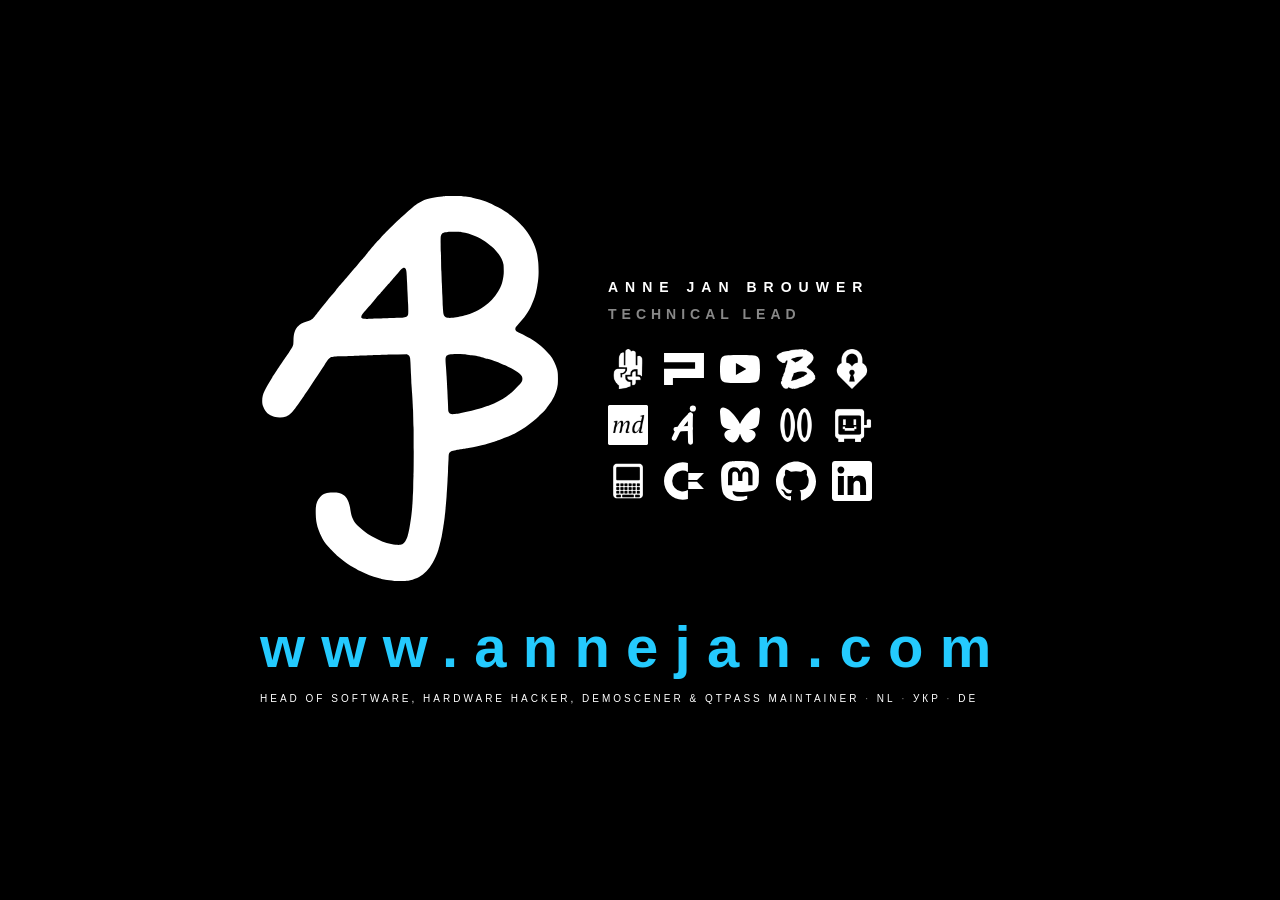
==== commit a72da8e9: "Front page: LinkedIn back, plus Bluesky, YouTube, pouët.net and CSDb Fifteen icons now, three rows o" ====
--- a/index.html
+++ b/index.html
@@ -117,8 +117,7 @@
             <svg viewBox="24 -4 486 778" aria-hidden="true"><g fill="none" stroke="currentColor" stroke-width="96" stroke-linecap="round" stroke-linejoin="round"><path d="M78 640 Q190 380 392 190"/><path d="M392 190 Q384 470 394 720"/><path d="M112 470 Q250 452 392 454"/></g><circle cx="440" cy="64" r="60"/></svg>
           </a>
         </li>
-        <!-- LinkedIn is hidden for now (Nov 2026): not looking for a job. Remove "hidden" to show it again. -->
-        <li hidden>
+        <li>
           <a href="https://www.linkedin.com/in/annejanbrouwer/" title="LinkedIn" aria-label="LinkedIn">
             <!-- SPDX-SnippetBegin -->
             <!-- SPDX-SnippetCopyrightText: Simple Icons contributors -->
@@ -177,6 +176,38 @@
             <!-- SPDX-SnippetCopyrightText: Simple Icons contributors -->
             <!-- SPDX-License-Identifier: CC0-1.0 -->
             <svg viewBox="0 0 24 24" aria-hidden="true"><path d="M23.268 5.313c-.35-2.578-2.617-4.61-5.304-5.004C17.51.242 15.792 0 11.813 0h-.03c-3.98 0-4.835.242-5.288.309C3.882.692 1.496 2.518.917 5.127.64 6.412.61 7.837.661 9.143c.074 1.874.088 3.745.26 5.611.118 1.24.325 2.47.62 3.68.55 2.237 2.777 4.098 4.96 4.857 2.336.792 4.849.923 7.256.38.265-.061.527-.132.786-.213.585-.184 1.27-.39 1.774-.753a.057.057 0 0 0 .023-.043v-1.809a.052.052 0 0 0-.02-.041.053.053 0 0 0-.046-.01 20.282 20.282 0 0 1-4.709.545c-2.73 0-3.463-1.284-3.674-1.818a5.593 5.593 0 0 1-.319-1.433.053.053 0 0 1 .066-.054c1.517.363 3.072.546 4.632.546.376 0 .75 0 1.125-.01 1.57-.044 3.224-.124 4.768-.422.038-.008.077-.015.11-.024 2.435-.464 4.753-1.92 4.989-5.604.008-.145.03-1.52.03-1.67.002-.512.167-3.63-.024-5.545zm-3.748 9.195h-2.561V8.29c0-1.309-.55-1.976-1.67-1.976-1.23 0-1.846.79-1.846 2.35v3.403h-2.546V8.663c0-1.56-.617-2.35-1.848-2.35-1.112 0-1.668.668-1.67 1.977v6.218H4.822V8.102c0-1.31.337-2.35 1.011-3.12.696-.77 1.608-1.164 2.74-1.164 1.311 0 2.302.5 2.962 1.498l.638 1.06.638-1.06c.66-.999 1.65-1.498 2.96-1.498 1.13 0 2.043.395 2.74 1.164.675.77 1.012 1.81 1.012 3.12z"/></svg>
+            <!-- SPDX-SnippetEnd -->
+          </a>
+        </li>
+        <li>
+          <a href="https://bsky.app/profile/annejan.com" title="Bluesky" aria-label="Bluesky">
+            <!-- SPDX-SnippetBegin -->
+            <!-- SPDX-SnippetCopyrightText: Simple Icons contributors -->
+            <!-- SPDX-License-Identifier: CC0-1.0 -->
+            <svg viewBox="0 0 24 24" aria-hidden="true"><path d="M5.202 2.857C7.954 4.922 10.913 9.11 12 11.358c1.087-2.247 4.046-6.436 6.798-8.501C20.783 1.366 24 .213 24 3.883c0 .732-.42 6.156-.667 7.037-.856 3.061-3.978 3.842-6.755 3.37 4.854.826 6.089 3.562 3.422 6.299-5.065 5.196-7.28-1.304-7.847-2.97-.104-.305-.152-.448-.153-.327 0-.121-.05.022-.153.327-.568 1.666-2.782 8.166-7.847 2.97-2.667-2.737-1.432-5.473 3.422-6.3-2.777.473-5.899-.308-6.755-3.369C.42 10.04 0 4.615 0 3.883c0-3.67 3.217-2.517 5.202-1.026"/></svg>
+            <!-- SPDX-SnippetEnd -->
+          </a>
+        </li>
+        <li>
+          <a href="https://www.youtube.com/@AnneJan" title="YouTube" aria-label="YouTube">
+            <!-- SPDX-SnippetBegin -->
+            <!-- SPDX-SnippetCopyrightText: Simple Icons contributors -->
+            <!-- SPDX-License-Identifier: CC0-1.0 -->
+            <svg viewBox="0 0 24 24" aria-hidden="true"><path d="M23.498 6.186a3.016 3.016 0 0 0-2.122-2.136C19.505 3.545 12 3.545 12 3.545s-7.505 0-9.377.505A3.017 3.017 0 0 0 .502 6.186C0 8.07 0 12 0 12s0 3.93.502 5.814a3.016 3.016 0 0 0 2.122 2.136c1.871.505 9.376.505 9.376.505s7.505 0 9.377-.505a3.015 3.015 0 0 0 2.122-2.136C24 15.93 24 12 24 12s0-3.93-.502-5.814zM9.545 15.568V8.432L15.818 12l-6.273 3.568z"/></svg>
+            <!-- SPDX-SnippetEnd -->
+          </a>
+        </li>
+        <li>
+          <a href="https://www.pouet.net/user.php?who=25361" title="pouët.net" aria-label="pouët.net">
+            <span class="icon pouet" aria-hidden="true"></span>
+          </a>
+        </li>
+        <li>
+          <a href="https://csdb.dk/scener/?id=13647" title="CSDb" aria-label="CSDb">
+            <!-- SPDX-SnippetBegin -->
+            <!-- SPDX-SnippetCopyrightText: Simple Icons contributors -->
+            <!-- SPDX-License-Identifier: CC0-1.0 -->
+            <svg viewBox="0 0 24 24" aria-hidden="true"><path d="M11.202.798C5.016.798 0 5.814 0 12s5.016 11.202 11.202 11.202c1.094 0 2.153-.157 3.154-.45v-5.335a6.27 6.27 0 1 1 0-10.839v-5.33c-1-.293-2.057-.45-3.154-.45Zm3.375 6.343v4.304h5.27L24 7.14Zm-.037 5.377v4.304h9.423l-4.156-4.304z"/></svg>
             <!-- SPDX-SnippetEnd -->
           </a>
         </li>
--- a/style.css
+++ b/style.css
@@ -64,7 +64,74 @@
    drawing lies over it, outside the fading card, until the real logo takes over. */
 html.ajb-draw #mark { visibility: hidden; }
 .mark-draw { position: absolute; z-index: 5; overflow: visible; pointer-events: none; }
-.mark-draw path { fill: none; stroke: var(--fg); stroke-linecap: round; stroke-linejoin: round; }
+.mark-draw path { fill: none; stroke-linejoin: round; }
+.mark-draw .ink { stroke: var(--fg); stroke-linecap: round; }
+/* The hot trail behind the pen, its glow, the glowing tip, and at the end the whole line as a
+   neon tube, all in the neon's cyan. */
+.mark-draw .hot, .mark-draw .halo, .mark-draw .neon { stroke: var(--cyan); }
+.mark-draw .neon { stroke-linecap: round; opacity: 0; }
+.mark-draw .neon .far { opacity: 0.55; }
+.mark-draw .logo { fill: var(--fg); opacity: 0; }
+.mark-draw .tip { fill: #fff; opacity: 0; }
+.mark-draw .tip-glow { fill: var(--cyan); opacity: 0; }
+
+/* Trace the AJB (fx/trace.js): the logo a faint guide, a canvas over it to draw on with a neon pen
+   as wide as the logo's line, its tip following the pointer, and the score under it. Holding the
+   logo starts it, so no image menu or drag on a long press. */
+#mark { -webkit-touch-callout: none; -webkit-user-drag: none; user-select: none; }
+html.ajb-trace #mark { opacity: 0.16; transition: opacity 0.4s; }
+.trace {
+  position: absolute;
+  z-index: 5;
+  touch-action: none;
+  cursor: none;
+  filter: drop-shadow(0 0 2px #fff) drop-shadow(0 0 8px var(--cyan));
+  transition: opacity 0.6s;
+}
+.trace.dim { opacity: 0.5; filter: none; }
+.trace.lit { animation: trace-lit 1.2s forwards; }
+@keyframes trace-lit {
+  0%, 12%, 30%, 44% { filter: none; opacity: 0.45; }
+  8%, 22%, 38%, 100% { filter: drop-shadow(0 0 3px #fff) drop-shadow(0 0 10px var(--cyan)) drop-shadow(0 0 26px var(--cyan)); opacity: 1; }
+}
+.trace.gone, .trace-say.gone { opacity: 0; }
+.trace-tip {
+  position: absolute;
+  left: 0;
+  top: 0;
+  z-index: 6;
+  border-radius: 50%;
+  background: #fff;
+  box-shadow: 0 0 10px 2px var(--cyan);
+  pointer-events: none;
+  opacity: 0;
+}
+.trace-tip.on { opacity: 0.3; }
+.trace-tip.down { opacity: 1; box-shadow: 0 0 14px 5px var(--cyan); }
+.trace-say {
+  position: absolute;
+  z-index: 6;
+  margin: 0;
+  transform: translateY(-100%);
+  pointer-events: none;
+  text-align: center;
+  font-size: 13px;
+  line-height: 1.5;
+  letter-spacing: 1px;
+  color: var(--fg);
+  text-shadow: 0 0 4px var(--bg), 0 0 8px var(--bg);
+  transition: opacity 0.6s;
+}
+.trace-say b {
+  display: block;
+  font-size: 40px;
+  letter-spacing: 2px;
+  color: #e8fbff;
+  text-shadow: 0 0 2px #fff, 0 0 8px var(--cyan), 0 0 18px var(--cyan);
+}
+@media (prefers-reduced-motion: reduce) {
+  .trace.lit { animation: none; filter: drop-shadow(0 0 3px #fff) drop-shadow(0 0 10px var(--cyan)); }
+}
 
 #mark.boing { animation: boing 0.4s ease; }
 @keyframes boing {
@@ -79,7 +146,7 @@
   display: flex;
   flex-wrap: wrap;
   gap: 16px;
-  max-width: calc(5 * 40px + 4 * 16px);   /* two rows of five */
+  max-width: calc(5 * 40px + 4 * 16px);   /* rows of five */
   list-style: none;
   margin: 24px 0 0;
   padding: 0;
@@ -112,6 +179,7 @@
 .icon.konsool { --icon: url(/logos/konsool.png); }
 .icon.portals { --icon: url(/logos/portals.png); }
 .icon.tic80 { --icon: url(/logos/tic80.png); }
+.icon.pouet { --icon: url(/logos/pouet.svg); }
 .social a:hover :is(svg, .icon), .social a:focus-visible :is(svg, .icon) {
   color: var(--cyan);
   transform: scale(1.5);
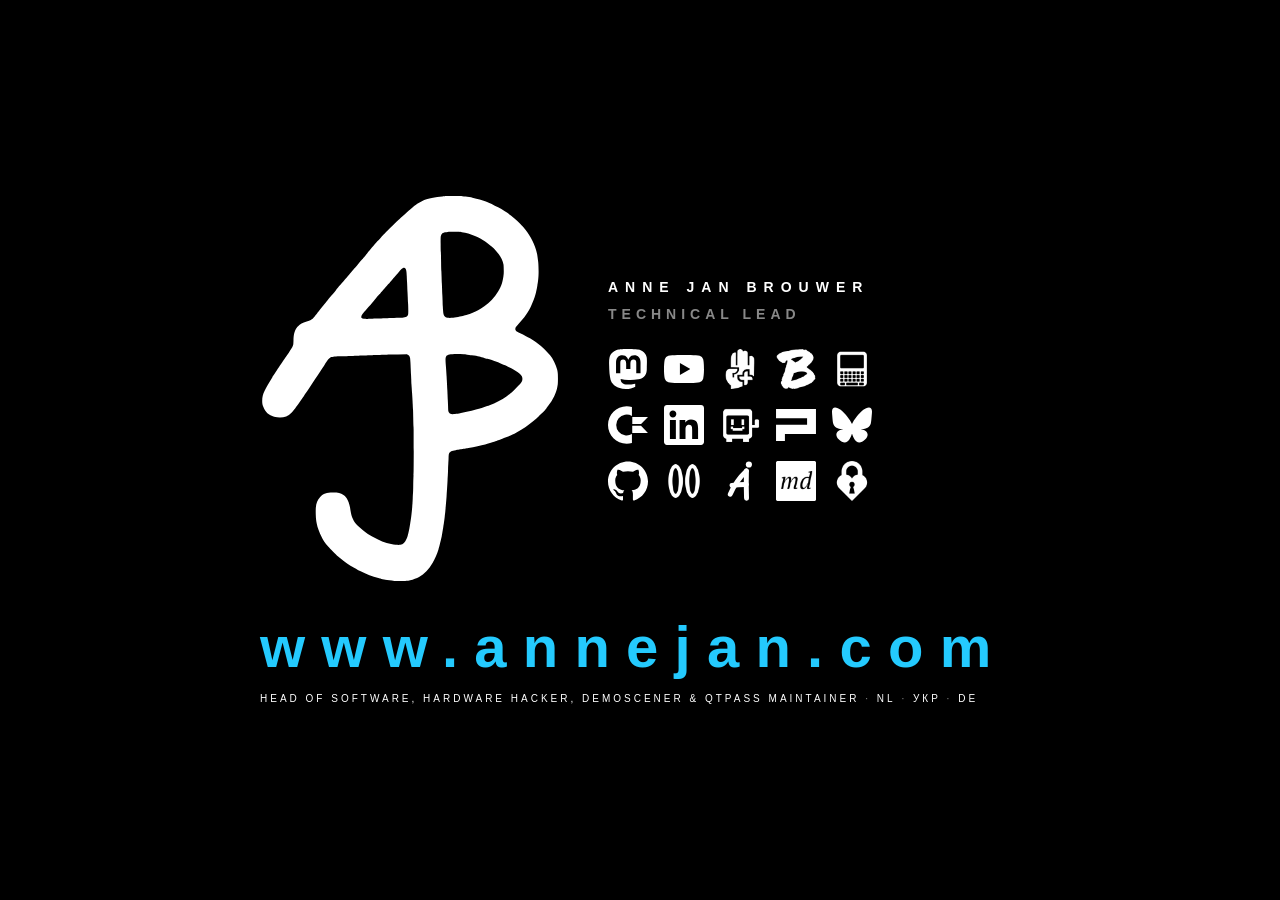
==== commit 981e5e1c: "Front page: the icons say what they are in text, not only in aria-label A text-only browser (w3m, ly" ====
--- a/index.html
+++ b/index.html
@@ -113,102 +113,117 @@
       </header>
       <ul class="social">
         <li>
-          <a href="/ai-key/" class="zoom" title="The AI key" aria-label="The AI key">
+          <a href="/ai-key/" class="zoom" title="The AI key">
             <svg viewBox="24 -4 486 778" aria-hidden="true"><g fill="none" stroke="currentColor" stroke-width="96" stroke-linecap="round" stroke-linejoin="round"><path d="M78 640 Q190 380 392 190"/><path d="M392 190 Q384 470 394 720"/><path d="M112 470 Q250 452 392 454"/></g><circle cx="440" cy="64" r="60"/></svg>
-          </a>
-        </li>
-        <li>
-          <a href="https://www.linkedin.com/in/annejanbrouwer/" title="LinkedIn" aria-label="LinkedIn">
+            <span class="sr">The AI key</span>
+          </a>
+        </li>
+        <li>
+          <a href="https://www.linkedin.com/in/annejanbrouwer/" title="LinkedIn">
             <!-- SPDX-SnippetBegin -->
             <!-- SPDX-SnippetCopyrightText: Simple Icons contributors -->
             <!-- SPDX-License-Identifier: CC0-1.0 -->
             <svg viewBox="0 0 24 24" aria-hidden="true"><path d="M20.447 20.452h-3.554v-5.569c0-1.328-.027-3.037-1.852-3.037-1.853 0-2.136 1.445-2.136 2.939v5.667H9.351V9h3.414v1.561h.046c.477-.9 1.637-1.85 3.37-1.85 3.601 0 4.267 2.37 4.267 5.455v6.286zM5.337 7.433c-1.144 0-2.063-.926-2.063-2.065 0-1.138.92-2.063 2.063-2.063 1.14 0 2.064.925 2.064 2.063 0 1.139-.925 2.065-2.064 2.065zm1.782 13.019H3.555V9h3.564v11.452zM22.225 0H1.771C.792 0 0 .774 0 1.729v20.542C0 23.227.792 24 1.771 24h20.451C23.2 24 24 23.227 24 22.271V1.729C24 .774 23.2 0 22.222 0h.003z"/></svg>
             <!-- SPDX-SnippetEnd -->
-          </a>
-        </li>
-        <li>
-          <a href="https://github.com/annejan/" title="GitHub" aria-label="GitHub">
+            <span class="sr">LinkedIn</span>
+          </a>
+        </li>
+        <li>
+          <a href="https://github.com/annejan/" title="GitHub">
             <!-- SPDX-SnippetBegin -->
             <!-- SPDX-SnippetCopyrightText: Simple Icons contributors -->
             <!-- SPDX-License-Identifier: CC0-1.0 -->
             <svg viewBox="0 0 24 24" aria-hidden="true"><path d="M12 .297c-6.63 0-12 5.373-12 12 0 5.303 3.438 9.8 8.205 11.385.6.113.82-.258.82-.577 0-.285-.01-1.04-.015-2.04-3.338.724-4.042-1.61-4.042-1.61C4.422 18.07 3.633 17.7 3.633 17.7c-1.087-.744.084-.729.084-.729 1.205.084 1.838 1.236 1.838 1.236 1.07 1.835 2.809 1.305 3.495.998.108-.776.417-1.305.76-1.605-2.665-.3-5.466-1.332-5.466-5.93 0-1.31.465-2.38 1.235-3.22-.135-.303-.54-1.523.105-3.176 0 0 1.005-.322 3.3 1.23.96-.267 1.98-.399 3-.405 1.02.006 2.04.138 3 .405 2.28-1.552 3.285-1.23 3.285-1.23.645 1.653.24 2.873.12 3.176.765.84 1.23 1.91 1.23 3.22 0 4.61-2.805 5.625-5.475 5.92.42.36.81 1.096.81 2.22 0 1.606-.015 2.896-.015 3.286 0 .315.21.69.825.57C20.565 22.092 24 17.592 24 12.297c0-6.627-5.373-12-12-12"/></svg>
             <!-- SPDX-SnippetEnd -->
-          </a>
-        </li>
-        <li>
-          <a href="https://maindeck.eu/md/annejanbrouwer" title="MainDeck" aria-label="MainDeck">
+            <span class="sr">GitHub</span>
+          </a>
+        </li>
+        <li>
+          <a href="https://maindeck.eu/md/annejanbrouwer" title="MainDeck">
             <span class="icon maindeck" aria-hidden="true"></span>
-          </a>
-        </li>
-        <li>
-          <a href="https://qtpass.org/" title="QtPass" aria-label="QtPass">
+            <span class="sr">MainDeck</span>
+          </a>
+        </li>
+        <li>
+          <a href="https://qtpass.org/" title="QtPass">
             <span class="icon qtpass" aria-hidden="true"></span>
-          </a>
-        </li>
-        <li>
-          <a href="https://badge.team/" title="Badge.Team" aria-label="Badge.Team">
+            <span class="sr">QtPass</span>
+          </a>
+        </li>
+        <li>
+          <a href="https://badge.team/" title="Badge.Team">
             <span class="icon badgeteam" aria-hidden="true"></span>
-          </a>
-        </li>
-        <li>
-          <a href="/konsool/" class="zoom" title="Konsool apps" aria-label="Konsool apps">
+            <span class="sr">Badge.Team</span>
+          </a>
+        </li>
+        <li>
+          <a href="/konsool/" class="zoom" title="Konsool apps">
             <span class="icon konsool" aria-hidden="true"></span>
-          </a>
-        </li>
-        <li>
-          <a href="/portals/" class="zoom" title="Portals for the Konsool" aria-label="Portals for the Konsool">
+            <span class="sr">Konsool apps</span>
+          </a>
+        </li>
+        <li>
+          <a href="/portals/" class="zoom" title="Portals for the Konsool">
             <span class="icon portals" aria-hidden="true"></span>
-          </a>
-        </li>
-        <li>
-          <a href="/tic80/" class="zoom" title="TIC-80 for the Konsool" aria-label="TIC-80 for the Konsool">
+            <span class="sr">Portals for the Konsool</span>
+          </a>
+        </li>
+        <li>
+          <a href="/tic80/" class="zoom" title="TIC-80 for the Konsool">
             <span class="icon tic80" aria-hidden="true"></span>
-          </a>
-        </li>
-        <li>
-          <a href="https://aidtoukraine.nl/" title="Aid to Ukraine" aria-label="Aid to Ukraine">
+            <span class="sr">TIC-80 for the Konsool</span>
+          </a>
+        </li>
+        <li>
+          <a href="https://aidtoukraine.nl/" title="Aid to Ukraine">
             <span class="icon aidtoukraine" aria-hidden="true"></span>
-          </a>
-        </li>
-        <li>
-          <a href="https://mastodon.social/@annejan" rel="me" title="Mastodon" aria-label="Mastodon">
+            <span class="sr">Aid to Ukraine</span>
+          </a>
+        </li>
+        <li>
+          <a href="https://mastodon.social/@annejan" rel="me" title="Mastodon">
             <!-- SPDX-SnippetBegin -->
             <!-- SPDX-SnippetCopyrightText: Simple Icons contributors -->
             <!-- SPDX-License-Identifier: CC0-1.0 -->
             <svg viewBox="0 0 24 24" aria-hidden="true"><path d="M23.268 5.313c-.35-2.578-2.617-4.61-5.304-5.004C17.51.242 15.792 0 11.813 0h-.03c-3.98 0-4.835.242-5.288.309C3.882.692 1.496 2.518.917 5.127.64 6.412.61 7.837.661 9.143c.074 1.874.088 3.745.26 5.611.118 1.24.325 2.47.62 3.68.55 2.237 2.777 4.098 4.96 4.857 2.336.792 4.849.923 7.256.38.265-.061.527-.132.786-.213.585-.184 1.27-.39 1.774-.753a.057.057 0 0 0 .023-.043v-1.809a.052.052 0 0 0-.02-.041.053.053 0 0 0-.046-.01 20.282 20.282 0 0 1-4.709.545c-2.73 0-3.463-1.284-3.674-1.818a5.593 5.593 0 0 1-.319-1.433.053.053 0 0 1 .066-.054c1.517.363 3.072.546 4.632.546.376 0 .75 0 1.125-.01 1.57-.044 3.224-.124 4.768-.422.038-.008.077-.015.11-.024 2.435-.464 4.753-1.92 4.989-5.604.008-.145.03-1.52.03-1.67.002-.512.167-3.63-.024-5.545zm-3.748 9.195h-2.561V8.29c0-1.309-.55-1.976-1.67-1.976-1.23 0-1.846.79-1.846 2.35v3.403h-2.546V8.663c0-1.56-.617-2.35-1.848-2.35-1.112 0-1.668.668-1.67 1.977v6.218H4.822V8.102c0-1.31.337-2.35 1.011-3.12.696-.77 1.608-1.164 2.74-1.164 1.311 0 2.302.5 2.962 1.498l.638 1.06.638-1.06c.66-.999 1.65-1.498 2.96-1.498 1.13 0 2.043.395 2.74 1.164.675.77 1.012 1.81 1.012 3.12z"/></svg>
             <!-- SPDX-SnippetEnd -->
-          </a>
-        </li>
-        <li>
-          <a href="https://bsky.app/profile/annejan.com" title="Bluesky" aria-label="Bluesky">
+            <span class="sr">Mastodon</span>
+          </a>
+        </li>
+        <li>
+          <a href="https://bsky.app/profile/annejan.com" title="Bluesky">
             <!-- SPDX-SnippetBegin -->
             <!-- SPDX-SnippetCopyrightText: Simple Icons contributors -->
             <!-- SPDX-License-Identifier: CC0-1.0 -->
             <svg viewBox="0 0 24 24" aria-hidden="true"><path d="M5.202 2.857C7.954 4.922 10.913 9.11 12 11.358c1.087-2.247 4.046-6.436 6.798-8.501C20.783 1.366 24 .213 24 3.883c0 .732-.42 6.156-.667 7.037-.856 3.061-3.978 3.842-6.755 3.37 4.854.826 6.089 3.562 3.422 6.299-5.065 5.196-7.28-1.304-7.847-2.97-.104-.305-.152-.448-.153-.327 0-.121-.05.022-.153.327-.568 1.666-2.782 8.166-7.847 2.97-2.667-2.737-1.432-5.473 3.422-6.3-2.777.473-5.899-.308-6.755-3.369C.42 10.04 0 4.615 0 3.883c0-3.67 3.217-2.517 5.202-1.026"/></svg>
             <!-- SPDX-SnippetEnd -->
-          </a>
-        </li>
-        <li>
-          <a href="https://www.youtube.com/@AnneJan" title="YouTube" aria-label="YouTube">
+            <span class="sr">Bluesky</span>
+          </a>
+        </li>
+        <li>
+          <a href="https://www.youtube.com/@AnneJan" title="YouTube">
             <!-- SPDX-SnippetBegin -->
             <!-- SPDX-SnippetCopyrightText: Simple Icons contributors -->
             <!-- SPDX-License-Identifier: CC0-1.0 -->
             <svg viewBox="0 0 24 24" aria-hidden="true"><path d="M23.498 6.186a3.016 3.016 0 0 0-2.122-2.136C19.505 3.545 12 3.545 12 3.545s-7.505 0-9.377.505A3.017 3.017 0 0 0 .502 6.186C0 8.07 0 12 0 12s0 3.93.502 5.814a3.016 3.016 0 0 0 2.122 2.136c1.871.505 9.376.505 9.376.505s7.505 0 9.377-.505a3.015 3.015 0 0 0 2.122-2.136C24 15.93 24 12 24 12s0-3.93-.502-5.814zM9.545 15.568V8.432L15.818 12l-6.273 3.568z"/></svg>
             <!-- SPDX-SnippetEnd -->
-          </a>
-        </li>
-        <li>
-          <a href="https://www.pouet.net/user.php?who=25361" title="pouët.net" aria-label="pouët.net">
+            <span class="sr">YouTube</span>
+          </a>
+        </li>
+        <li>
+          <a href="https://www.pouet.net/user.php?who=25361" title="pouët.net">
             <span class="icon pouet" aria-hidden="true"></span>
-          </a>
-        </li>
-        <li>
-          <a href="https://csdb.dk/scener/?id=13647" title="CSDb" aria-label="CSDb">
+            <span class="sr">pouët.net</span>
+          </a>
+        </li>
+        <li>
+          <a href="https://csdb.dk/scener/?id=13647" title="CSDb">
             <!-- SPDX-SnippetBegin -->
             <!-- SPDX-SnippetCopyrightText: Simple Icons contributors -->
             <!-- SPDX-License-Identifier: CC0-1.0 -->
             <svg viewBox="0 0 24 24" aria-hidden="true"><path d="M11.202.798C5.016.798 0 5.814 0 12s5.016 11.202 11.202 11.202c1.094 0 2.153-.157 3.154-.45v-5.335a6.27 6.27 0 1 1 0-10.839v-5.33c-1-.293-2.057-.45-3.154-.45Zm3.375 6.343v4.304h5.27L24 7.14Zm-.037 5.377v4.304h9.423l-4.156-4.304z"/></svg>
             <!-- SPDX-SnippetEnd -->
+            <span class="sr">CSDb</span>
           </a>
         </li>
       </ul>
--- a/style.css
+++ b/style.css
@@ -151,6 +151,15 @@
   margin: 24px 0 0;
   padding: 0;
 }
+/* Text for screen readers and text-only browsers, not shown. */
+.sr {
+  position: absolute;
+  width: 1px;
+  height: 1px;
+  overflow: hidden;
+  clip-path: inset(50%);
+  white-space: nowrap;
+}
 .social a {
   position: relative;
   display: block;
